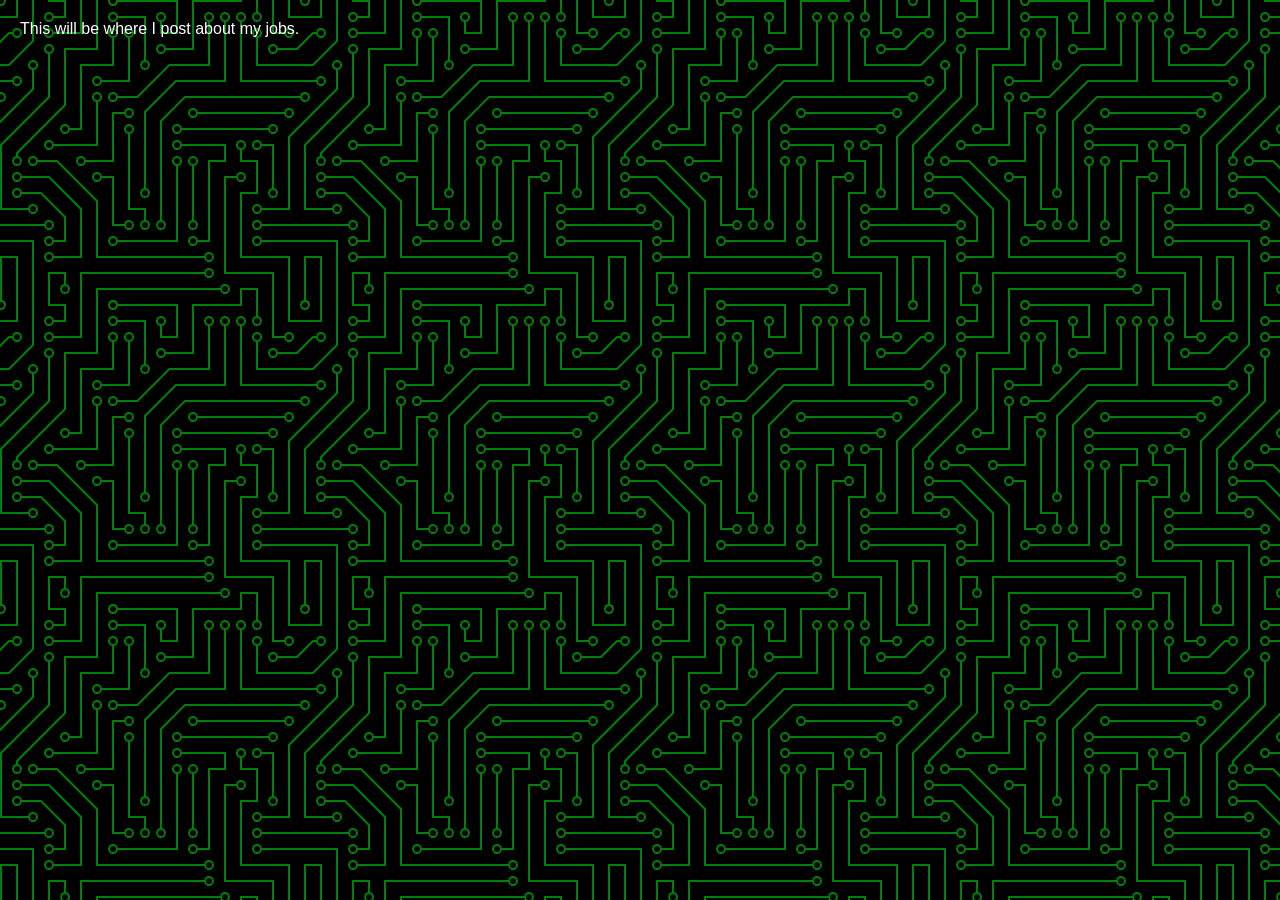
==== exp.html @ b69b8bd5 "added a lot of stuff including other pages" ====
<!DOCTYPE html>
<html lang="en">    
<head>
    <meta charset="UTF-8">
    <meta name="viewport" content="width=device-width, initial-scale=1.0">
    <title>Hector's Website</title>
    <meta name="description" content="Welcome to Hector Aguilar's personal website.">
    <meta name="author" content="Hector Aguilar Giron">
    <link rel="stylesheet" href="assets/css/style.css">
</head>
<body class="body">
    This will be where I post about my jobs.
</body>
</html>
---- assets/css/style.css ----
.body {
    background-image: url("data:image/svg+xml,%3Csvg xmlns='http://www.w3.org/2000/svg' viewBox='0 0 304 304' width='304' height='304'%3E%3Cpath fill='%2300ff11' fill-opacity='0.5' d='M44.1 224a5 5 0 1 1 0 2H0v-2h44.1zm160 48a5 5 0 1 1 0 2H82v-2h122.1zm57.8-46a5 5 0 1 1 0-2H304v2h-42.1zm0 16a5 5 0 1 1 0-2H304v2h-42.1zm6.2-114a5 5 0 1 1 0 2h-86.2a5 5 0 1 1 0-2h86.2zm-256-48a5 5 0 1 1 0 2H0v-2h12.1zm185.8 34a5 5 0 1 1 0-2h86.2a5 5 0 1 1 0 2h-86.2zM258 12.1a5 5 0 1 1-2 0V0h2v12.1zm-64 208a5 5 0 1 1-2 0v-54.2a5 5 0 1 1 2 0v54.2zm48-198.2V80h62v2h-64V21.9a5 5 0 1 1 2 0zm16 16V64h46v2h-48V37.9a5 5 0 1 1 2 0zm-128 96V208h16v12.1a5 5 0 1 1-2 0V210h-16v-76.1a5 5 0 1 1 2 0zm-5.9-21.9a5 5 0 1 1 0 2H114v48H85.9a5 5 0 1 1 0-2H112v-48h12.1zm-6.2 130a5 5 0 1 1 0-2H176v-74.1a5 5 0 1 1 2 0V242h-60.1zm-16-64a5 5 0 1 1 0-2H114v48h10.1a5 5 0 1 1 0 2H112v-48h-10.1zM66 284.1a5 5 0 1 1-2 0V274H50v30h-2v-32h18v12.1zM236.1 176a5 5 0 1 1 0 2H226v94h48v32h-2v-30h-48v-98h12.1zm25.8-30a5 5 0 1 1 0-2H274v44.1a5 5 0 1 1-2 0V146h-10.1zm-64 96a5 5 0 1 1 0-2H208v-80h16v-14h-42.1a5 5 0 1 1 0-2H226v18h-16v80h-12.1zm86.2-210a5 5 0 1 1 0 2H272V0h2v32h10.1zM98 101.9V146H53.9a5 5 0 1 1 0-2H96v-42.1a5 5 0 1 1 2 0zM53.9 34a5 5 0 1 1 0-2H80V0h2v34H53.9zm60.1 3.9V66H82v64H69.9a5 5 0 1 1 0-2H80V64h32V37.9a5 5 0 1 1 2 0zM101.9 82a5 5 0 1 1 0-2H128V37.9a5 5 0 1 1 2 0V82h-28.1zm16-64a5 5 0 1 1 0-2H146v44.1a5 5 0 1 1-2 0V18h-26.1zm102.2 270a5 5 0 1 1 0 2H98v14h-2v-16h124.1zM242 149.9V160h16v34h-16v62h48v48h-2v-46h-48v-66h16v-30h-16v-12.1a5 5 0 1 1 2 0zM53.9 18a5 5 0 1 1 0-2H64V2H48V0h18v18H53.9zm112 32a5 5 0 1 1 0-2H192V0h50v2h-48v48h-28.1zm-48-48a5 5 0 0 1-9.8-2h2.07a3 3 0 1 0 5.66 0H178v34h-18V21.9a5 5 0 1 1 2 0V32h14V2h-58.1zm0 96a5 5 0 1 1 0-2H137l32-32h39V21.9a5 5 0 1 1 2 0V66h-40.17l-32 32H117.9zm28.1 90.1a5 5 0 1 1-2 0v-76.51L175.59 80H224V21.9a5 5 0 1 1 2 0V82h-49.59L146 112.41v75.69zm16 32a5 5 0 1 1-2 0v-99.51L184.59 96H300.1a5 5 0 0 1 3.9-3.9v2.07a3 3 0 0 0 0 5.66v2.07a5 5 0 0 1-3.9-3.9H185.41L162 121.41v98.69zm-144-64a5 5 0 1 1-2 0v-3.51l48-48V48h32V0h2v50H66v55.41l-48 48v2.69zM50 53.9v43.51l-48 48V208h26.1a5 5 0 1 1 0 2H0v-65.41l48-48V53.9a5 5 0 1 1 2 0zm-16 16V89.41l-34 34v-2.82l32-32V69.9a5 5 0 1 1 2 0zM12.1 32a5 5 0 1 1 0 2H9.41L0 43.41V40.6L8.59 32h3.51zm265.8 18a5 5 0 1 1 0-2h18.69l7.41-7.41v2.82L297.41 50H277.9zm-16 160a5 5 0 1 1 0-2H288v-71.41l16-16v2.82l-14 14V210h-28.1zm-208 32a5 5 0 1 1 0-2H64v-22.59L40.59 194H21.9a5 5 0 1 1 0-2H41.41L66 216.59V242H53.9zm150.2 14a5 5 0 1 1 0 2H96v-56.6L56.6 162H37.9a5 5 0 1 1 0-2h19.5L98 200.6V256h106.1zm-150.2 2a5 5 0 1 1 0-2H80v-46.59L48.59 178H21.9a5 5 0 1 1 0-2H49.41L82 208.59V258H53.9zM34 39.8v1.61L9.41 66H0v-2h8.59L32 40.59V0h2v39.8zM2 300.1a5 5 0 0 1 3.9 3.9H3.83A3 3 0 0 0 0 302.17V256h18v48h-2v-46H2v42.1zM34 241v63h-2v-62H0v-2h34v1zM17 18H0v-2h16V0h2v18h-1zm273-2h14v2h-16V0h2v16zm-32 273v15h-2v-14h-14v14h-2v-16h18v1zM0 92.1A5.02 5.02 0 0 1 6 97a5 5 0 0 1-6 4.9v-2.07a3 3 0 1 0 0-5.66V92.1zM80 272h2v32h-2v-32zm37.9 32h-2.07a3 3 0 0 0-5.66 0h-2.07a5 5 0 0 1 9.8 0zM5.9 0A5.02 5.02 0 0 1 0 5.9V3.83A3 3 0 0 0 3.83 0H5.9zm294.2 0h2.07A3 3 0 0 0 304 3.83V5.9a5 5 0 0 1-3.9-5.9zm3.9 300.1v2.07a3 3 0 0 0-1.83 1.83h-2.07a5 5 0 0 1 3.9-3.9zM97 100a3 3 0 1 0 0-6 3 3 0 0 0 0 6zm0-16a3 3 0 1 0 0-6 3 3 0 0 0 0 6zm16 16a3 3 0 1 0 0-6 3 3 0 0 0 0 6zm16 16a3 3 0 1 0 0-6 3 3 0 0 0 0 6zm0 16a3 3 0 1 0 0-6 3 3 0 0 0 0 6zm-48 32a3 3 0 1 0 0-6 3 3 0 0 0 0 6zm16 16a3 3 0 1 0 0-6 3 3 0 0 0 0 6zm32 48a3 3 0 1 0 0-6 3 3 0 0 0 0 6zm-16 16a3 3 0 1 0 0-6 3 3 0 0 0 0 6zm32-16a3 3 0 1 0 0-6 3 3 0 0 0 0 6zm0-32a3 3 0 1 0 0-6 3 3 0 0 0 0 6zm16 32a3 3 0 1 0 0-6 3 3 0 0 0 0 6zm32 16a3 3 0 1 0 0-6 3 3 0 0 0 0 6zm0-16a3 3 0 1 0 0-6 3 3 0 0 0 0 6zm-16-64a3 3 0 1 0 0-6 3 3 0 0 0 0 6zm16 0a3 3 0 1 0 0-6 3 3 0 0 0 0 6zm16 96a3 3 0 1 0 0-6 3 3 0 0 0 0 6zm0 16a3 3 0 1 0 0-6 3 3 0 0 0 0 6zm16 16a3 3 0 1 0 0-6 3 3 0 0 0 0 6zm16-144a3 3 0 1 0 0-6 3 3 0 0 0 0 6zm0 32a3 3 0 1 0 0-6 3 3 0 0 0 0 6zm16-32a3 3 0 1 0 0-6 3 3 0 0 0 0 6zm16-16a3 3 0 1 0 0-6 3 3 0 0 0 0 6zm-96 0a3 3 0 1 0 0-6 3 3 0 0 0 0 6zm0 16a3 3 0 1 0 0-6 3 3 0 0 0 0 6zm16-32a3 3 0 1 0 0-6 3 3 0 0 0 0 6zm96 0a3 3 0 1 0 0-6 3 3 0 0 0 0 6zm-16-64a3 3 0 1 0 0-6 3 3 0 0 0 0 6zm16-16a3 3 0 1 0 0-6 3 3 0 0 0 0 6zm-32 0a3 3 0 1 0 0-6 3 3 0 0 0 0 6zm0-16a3 3 0 1 0 0-6 3 3 0 0 0 0 6zm-16 0a3 3 0 1 0 0-6 3 3 0 0 0 0 6zm-16 0a3 3 0 1 0 0-6 3 3 0 0 0 0 6zm-16 0a3 3 0 1 0 0-6 3 3 0 0 0 0 6zM49 36a3 3 0 1 0 0-6 3 3 0 0 0 0 6zm-32 0a3 3 0 1 0 0-6 3 3 0 0 0 0 6zm32 16a3 3 0 1 0 0-6 3 3 0 0 0 0 6zM33 68a3 3 0 1 0 0-6 3 3 0 0 0 0 6zm16-48a3 3 0 1 0 0-6 3 3 0 0 0 0 6zm0 240a3 3 0 1 0 0-6 3 3 0 0 0 0 6zm16 32a3 3 0 1 0 0-6 3 3 0 0 0 0 6zm-16-64a3 3 0 1 0 0-6 3 3 0 0 0 0 6zm0 16a3 3 0 1 0 0-6 3 3 0 0 0 0 6zm-16-32a3 3 0 1 0 0-6 3 3 0 0 0 0 6zm80-176a3 3 0 1 0 0-6 3 3 0 0 0 0 6zm16 0a3 3 0 1 0 0-6 3 3 0 0 0 0 6zm-16-16a3 3 0 1 0 0-6 3 3 0 0 0 0 6zm32 48a3 3 0 1 0 0-6 3 3 0 0 0 0 6zm16-16a3 3 0 1 0 0-6 3 3 0 0 0 0 6zm0-32a3 3 0 1 0 0-6 3 3 0 0 0 0 6zm112 176a3 3 0 1 0 0-6 3 3 0 0 0 0 6zm-16 16a3 3 0 1 0 0-6 3 3 0 0 0 0 6zm0 16a3 3 0 1 0 0-6 3 3 0 0 0 0 6zm0 16a3 3 0 1 0 0-6 3 3 0 0 0 0 6zM17 180a3 3 0 1 0 0-6 3 3 0 0 0 0 6zm0 16a3 3 0 1 0 0-6 3 3 0 0 0 0 6zm0-32a3 3 0 1 0 0-6 3 3 0 0 0 0 6zm16 0a3 3 0 1 0 0-6 3 3 0 0 0 0 6zM17 84a3 3 0 1 0 0-6 3 3 0 0 0 0 6zm32 64a3 3 0 1 0 0-6 3 3 0 0 0 0 6zm16-16a3 3 0 1 0 0-6 3 3 0 0 0 0 6z'%3E%3C/path%3E%3C/svg%3E");
    background-color: #000000;
    color: #ffffff;
    font-family: Arial, sans-serif;
    margin: 0;
    padding: 20px;
}

header.primary {
    background-color: #000000;
    padding: 20px;
    text-align: center;
    border-radius: 8px;
    
}

header.primary h1 {
    margin: 0;
    font-size: 3em;
    color: #ffffff;
}
nav.primary ul{
  padding:0;
  display:flex;
  flex-direction:row;
  justify-content:center;
  gap:30px;
  color: #ffffff;
}

nav.primary ul li{
  list-style-type:none;
  
}

nav.primary ul li a{
  background-color:rgba(0,0,0,.4);
  padding: 10px 20px;
  border: 1px solid #04ff00;
  border-radius: 8px;
  transition: .5s;
  display:block;
  color: #ffffff;
  text-decoration: none;
}

nav.primary ul li a:hover {
   background-color: rgba(255, 255, 255, 0.3);
   color: #ffffff;
}
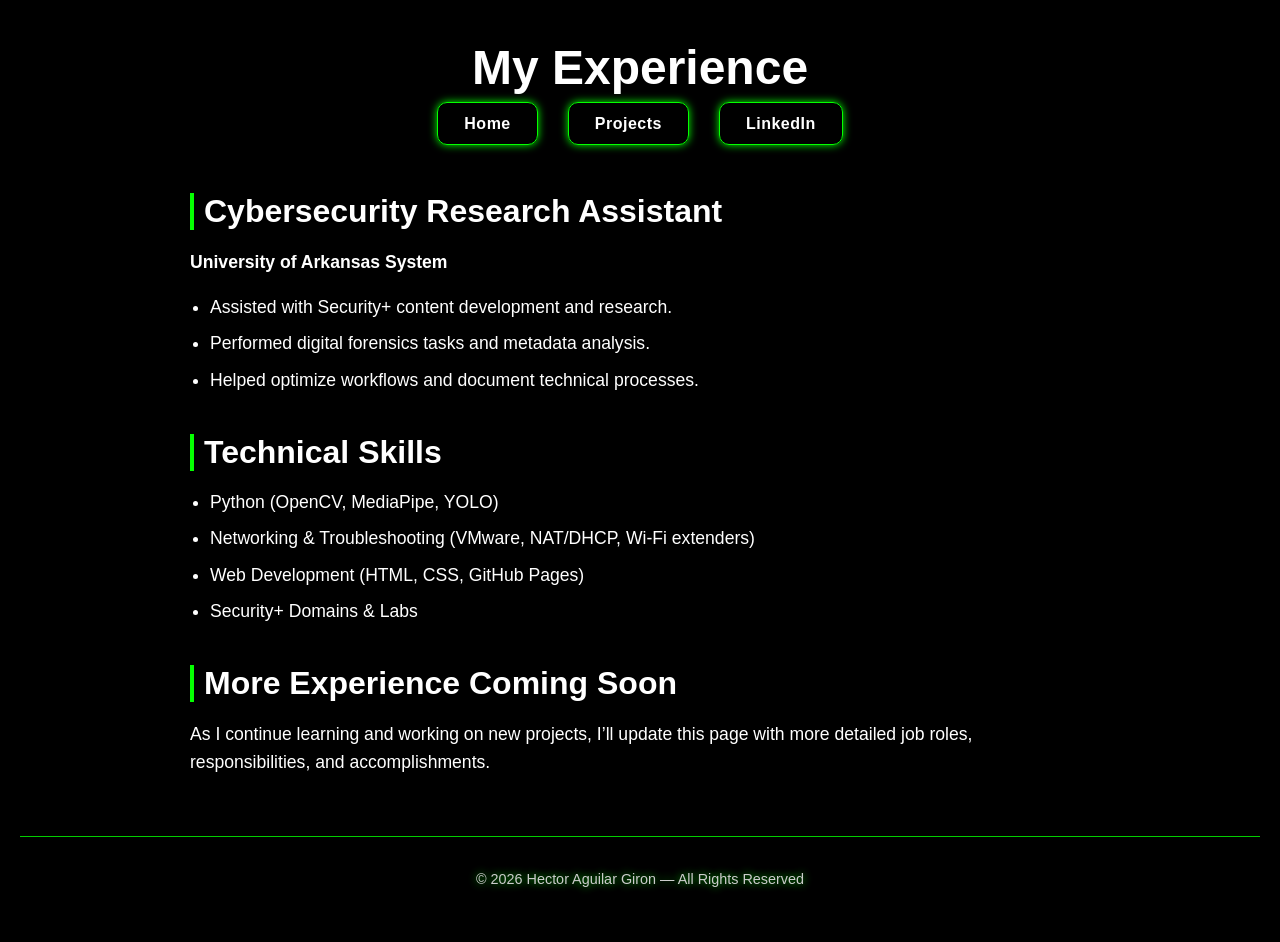
==== commit 6158c5ee: "made some changes" ====
--- a/exp.html
+++ b/exp.html
@@ -3,12 +3,60 @@
 <head>
     <meta charset="UTF-8">
     <meta name="viewport" content="width=device-width, initial-scale=1.0">
-    <title>Hector's Website</title>
-    <meta name="description" content="Welcome to Hector Aguilar's personal website.">
+    <title>Experience – Hector Aguilar</title>
+    <meta name="description" content="Work experience of Hector Aguilar Giron">
     <meta name="author" content="Hector Aguilar Giron">
     <link rel="stylesheet" href="assets/css/style.css">
 </head>
+
 <body class="body">
-    This will be where I post about my jobs.
+
+<header class="primary">
+    <h1>My Experience</h1>
+    <nav class="primary">
+        <ul>
+            <li><a href="index.html">Home</a></li>
+            <li><a href="projects.html">Projects</a></li>
+            <li><a href="https://www.linkedin.com/in/hector-aguilar-giron-466237345/" target="_blank">LinkedIn</a></li>
+        </ul>
+    </nav>
+</header>
+
+<main>
+
+    <section>
+        <h2>Cybersecurity Research Assistant</h2>
+        <p><strong>University of Arkansas System</strong></p>
+        <ul>
+            <li>Assisted with Security+ content development and research.</li>
+            <li>Performed digital forensics tasks and metadata analysis.</li>
+            <li>Helped optimize workflows and document technical processes.</li>
+        </ul>
+    </section>
+
+    <section>
+        <h2>Technical Skills</h2>
+        <ul>
+            <li>Python (OpenCV, MediaPipe, YOLO)</li>
+            <li>Networking & Troubleshooting (VMware, NAT/DHCP, Wi-Fi extenders)</li>
+            <li>Web Development (HTML, CSS, GitHub Pages)</li>
+            <li>Security+ Domains & Labs</li>
+        </ul>
+    </section>
+
+    <section>
+        <h2>More Experience Coming Soon</h2>
+        <p>
+            As I continue learning and working on new projects, I’ll update this page with 
+            more detailed job roles, responsibilities, and accomplishments.
+        </p>
+    </section>
+
+</main>
+
+<footer class="site-footer">
+    <p>© 2026 Hector Aguilar Giron — All Rights Reserved</p>
+</footer>
+
 </body>
-</html>+</html>
--- a/assets/css/style.css
+++ b/assets/css/style.css
@@ -1,52 +1,110 @@
-.body {
-    background-image: url("data:image/svg+xml,%3Csvg xmlns='http://www.w3.org/2000/svg' viewBox='0 0 304 304' width='304' height='304'%3E%3Cpath fill='%2300ff11' fill-opacity='0.5' d='M44.1 224a5 5 0 1 1 0 2H0v-2h44.1zm160 48a5 5 0 1 1 0 2H82v-2h122.1zm57.8-46a5 5 0 1 1 0-2H304v2h-42.1zm0 16a5 5 0 1 1 0-2H304v2h-42.1zm6.2-114a5 5 0 1 1 0 2h-86.2a5 5 0 1 1 0-2h86.2zm-256-48a5 5 0 1 1 0 2H0v-2h12.1zm185.8 34a5 5 0 1 1 0-2h86.2a5 5 0 1 1 0 2h-86.2zM258 12.1a5 5 0 1 1-2 0V0h2v12.1zm-64 208a5 5 0 1 1-2 0v-54.2a5 5 0 1 1 2 0v54.2zm48-198.2V80h62v2h-64V21.9a5 5 0 1 1 2 0zm16 16V64h46v2h-48V37.9a5 5 0 1 1 2 0zm-128 96V208h16v12.1a5 5 0 1 1-2 0V210h-16v-76.1a5 5 0 1 1 2 0zm-5.9-21.9a5 5 0 1 1 0 2H114v48H85.9a5 5 0 1 1 0-2H112v-48h12.1zm-6.2 130a5 5 0 1 1 0-2H176v-74.1a5 5 0 1 1 2 0V242h-60.1zm-16-64a5 5 0 1 1 0-2H114v48h10.1a5 5 0 1 1 0 2H112v-48h-10.1zM66 284.1a5 5 0 1 1-2 0V274H50v30h-2v-32h18v12.1zM236.1 176a5 5 0 1 1 0 2H226v94h48v32h-2v-30h-48v-98h12.1zm25.8-30a5 5 0 1 1 0-2H274v44.1a5 5 0 1 1-2 0V146h-10.1zm-64 96a5 5 0 1 1 0-2H208v-80h16v-14h-42.1a5 5 0 1 1 0-2H226v18h-16v80h-12.1zm86.2-210a5 5 0 1 1 0 2H272V0h2v32h10.1zM98 101.9V146H53.9a5 5 0 1 1 0-2H96v-42.1a5 5 0 1 1 2 0zM53.9 34a5 5 0 1 1 0-2H80V0h2v34H53.9zm60.1 3.9V66H82v64H69.9a5 5 0 1 1 0-2H80V64h32V37.9a5 5 0 1 1 2 0zM101.9 82a5 5 0 1 1 0-2H128V37.9a5 5 0 1 1 2 0V82h-28.1zm16-64a5 5 0 1 1 0-2H146v44.1a5 5 0 1 1-2 0V18h-26.1zm102.2 270a5 5 0 1 1 0 2H98v14h-2v-16h124.1zM242 149.9V160h16v34h-16v62h48v48h-2v-46h-48v-66h16v-30h-16v-12.1a5 5 0 1 1 2 0zM53.9 18a5 5 0 1 1 0-2H64V2H48V0h18v18H53.9zm112 32a5 5 0 1 1 0-2H192V0h50v2h-48v48h-28.1zm-48-48a5 5 0 0 1-9.8-2h2.07a3 3 0 1 0 5.66 0H178v34h-18V21.9a5 5 0 1 1 2 0V32h14V2h-58.1zm0 96a5 5 0 1 1 0-2H137l32-32h39V21.9a5 5 0 1 1 2 0V66h-40.17l-32 32H117.9zm28.1 90.1a5 5 0 1 1-2 0v-76.51L175.59 80H224V21.9a5 5 0 1 1 2 0V82h-49.59L146 112.41v75.69zm16 32a5 5 0 1 1-2 0v-99.51L184.59 96H300.1a5 5 0 0 1 3.9-3.9v2.07a3 3 0 0 0 0 5.66v2.07a5 5 0 0 1-3.9-3.9H185.41L162 121.41v98.69zm-144-64a5 5 0 1 1-2 0v-3.51l48-48V48h32V0h2v50H66v55.41l-48 48v2.69zM50 53.9v43.51l-48 48V208h26.1a5 5 0 1 1 0 2H0v-65.41l48-48V53.9a5 5 0 1 1 2 0zm-16 16V89.41l-34 34v-2.82l32-32V69.9a5 5 0 1 1 2 0zM12.1 32a5 5 0 1 1 0 2H9.41L0 43.41V40.6L8.59 32h3.51zm265.8 18a5 5 0 1 1 0-2h18.69l7.41-7.41v2.82L297.41 50H277.9zm-16 160a5 5 0 1 1 0-2H288v-71.41l16-16v2.82l-14 14V210h-28.1zm-208 32a5 5 0 1 1 0-2H64v-22.59L40.59 194H21.9a5 5 0 1 1 0-2H41.41L66 216.59V242H53.9zm150.2 14a5 5 0 1 1 0 2H96v-56.6L56.6 162H37.9a5 5 0 1 1 0-2h19.5L98 200.6V256h106.1zm-150.2 2a5 5 0 1 1 0-2H80v-46.59L48.59 178H21.9a5 5 0 1 1 0-2H49.41L82 208.59V258H53.9zM34 39.8v1.61L9.41 66H0v-2h8.59L32 40.59V0h2v39.8zM2 300.1a5 5 0 0 1 3.9 3.9H3.83A3 3 0 0 0 0 302.17V256h18v48h-2v-46H2v42.1zM34 241v63h-2v-62H0v-2h34v1zM17 18H0v-2h16V0h2v18h-1zm273-2h14v2h-16V0h2v16zm-32 273v15h-2v-14h-14v14h-2v-16h18v1zM0 92.1A5.02 5.02 0 0 1 6 97a5 5 0 0 1-6 4.9v-2.07a3 3 0 1 0 0-5.66V92.1zM80 272h2v32h-2v-32zm37.9 32h-2.07a3 3 0 0 0-5.66 0h-2.07a5 5 0 0 1 9.8 0zM5.9 0A5.02 5.02 0 0 1 0 5.9V3.83A3 3 0 0 0 3.83 0H5.9zm294.2 0h2.07A3 3 0 0 0 304 3.83V5.9a5 5 0 0 1-3.9-5.9zm3.9 300.1v2.07a3 3 0 0 0-1.83 1.83h-2.07a5 5 0 0 1 3.9-3.9zM97 100a3 3 0 1 0 0-6 3 3 0 0 0 0 6zm0-16a3 3 0 1 0 0-6 3 3 0 0 0 0 6zm16 16a3 3 0 1 0 0-6 3 3 0 0 0 0 6zm16 16a3 3 0 1 0 0-6 3 3 0 0 0 0 6zm0 16a3 3 0 1 0 0-6 3 3 0 0 0 0 6zm-48 32a3 3 0 1 0 0-6 3 3 0 0 0 0 6zm16 16a3 3 0 1 0 0-6 3 3 0 0 0 0 6zm32 48a3 3 0 1 0 0-6 3 3 0 0 0 0 6zm-16 16a3 3 0 1 0 0-6 3 3 0 0 0 0 6zm32-16a3 3 0 1 0 0-6 3 3 0 0 0 0 6zm0-32a3 3 0 1 0 0-6 3 3 0 0 0 0 6zm16 32a3 3 0 1 0 0-6 3 3 0 0 0 0 6zm32 16a3 3 0 1 0 0-6 3 3 0 0 0 0 6zm0-16a3 3 0 1 0 0-6 3 3 0 0 0 0 6zm-16-64a3 3 0 1 0 0-6 3 3 0 0 0 0 6zm16 0a3 3 0 1 0 0-6 3 3 0 0 0 0 6zm16 96a3 3 0 1 0 0-6 3 3 0 0 0 0 6zm0 16a3 3 0 1 0 0-6 3 3 0 0 0 0 6zm16 16a3 3 0 1 0 0-6 3 3 0 0 0 0 6zm16-144a3 3 0 1 0 0-6 3 3 0 0 0 0 6zm0 32a3 3 0 1 0 0-6 3 3 0 0 0 0 6zm16-32a3 3 0 1 0 0-6 3 3 0 0 0 0 6zm16-16a3 3 0 1 0 0-6 3 3 0 0 0 0 6zm-96 0a3 3 0 1 0 0-6 3 3 0 0 0 0 6zm0 16a3 3 0 1 0 0-6 3 3 0 0 0 0 6zm16-32a3 3 0 1 0 0-6 3 3 0 0 0 0 6zm96 0a3 3 0 1 0 0-6 3 3 0 0 0 0 6zm-16-64a3 3 0 1 0 0-6 3 3 0 0 0 0 6zm16-16a3 3 0 1 0 0-6 3 3 0 0 0 0 6zm-32 0a3 3 0 1 0 0-6 3 3 0 0 0 0 6zm0-16a3 3 0 1 0 0-6 3 3 0 0 0 0 6zm-16 0a3 3 0 1 0 0-6 3 3 0 0 0 0 6zm-16 0a3 3 0 1 0 0-6 3 3 0 0 0 0 6zm-16 0a3 3 0 1 0 0-6 3 3 0 0 0 0 6zM49 36a3 3 0 1 0 0-6 3 3 0 0 0 0 6zm-32 0a3 3 0 1 0 0-6 3 3 0 0 0 0 6zm32 16a3 3 0 1 0 0-6 3 3 0 0 0 0 6zM33 68a3 3 0 1 0 0-6 3 3 0 0 0 0 6zm16-48a3 3 0 1 0 0-6 3 3 0 0 0 0 6zm0 240a3 3 0 1 0 0-6 3 3 0 0 0 0 6zm16 32a3 3 0 1 0 0-6 3 3 0 0 0 0 6zm-16-64a3 3 0 1 0 0-6 3 3 0 0 0 0 6zm0 16a3 3 0 1 0 0-6 3 3 0 0 0 0 6zm-16-32a3 3 0 1 0 0-6 3 3 0 0 0 0 6zm80-176a3 3 0 1 0 0-6 3 3 0 0 0 0 6zm16 0a3 3 0 1 0 0-6 3 3 0 0 0 0 6zm-16-16a3 3 0 1 0 0-6 3 3 0 0 0 0 6zm32 48a3 3 0 1 0 0-6 3 3 0 0 0 0 6zm16-16a3 3 0 1 0 0-6 3 3 0 0 0 0 6zm0-32a3 3 0 1 0 0-6 3 3 0 0 0 0 6zm112 176a3 3 0 1 0 0-6 3 3 0 0 0 0 6zm-16 16a3 3 0 1 0 0-6 3 3 0 0 0 0 6zm0 16a3 3 0 1 0 0-6 3 3 0 0 0 0 6zm0 16a3 3 0 1 0 0-6 3 3 0 0 0 0 6zM17 180a3 3 0 1 0 0-6 3 3 0 0 0 0 6zm0 16a3 3 0 1 0 0-6 3 3 0 0 0 0 6zm0-32a3 3 0 1 0 0-6 3 3 0 0 0 0 6zm16 0a3 3 0 1 0 0-6 3 3 0 0 0 0 6zM17 84a3 3 0 1 0 0-6 3 3 0 0 0 0 6zm32 64a3 3 0 1 0 0-6 3 3 0 0 0 0 6zm16-16a3 3 0 1 0 0-6 3 3 0 0 0 0 6z'%3E%3C/path%3E%3C/svg%3E");
+/* RESET */
+*, *::before, *::after {
+    box-sizing: border-box;
+}
+
+/* BACKGROUND + GLOBAL */
+body, .body {
+    background-image: url("data:image/svg+xml,%3Csvg xmlns='http://www.w3.org/2000/svg' ... %3C/svg%3E");
     background-color: #000000;
     color: #ffffff;
     font-family: Arial, sans-serif;
     margin: 0;
     padding: 20px;
+    overflow-x: hidden;
 }
 
+/* HEADER */
 header.primary {
     background-color: #000000;
     padding: 20px;
     text-align: center;
     border-radius: 8px;
-    
 }
 
 header.primary h1 {
     margin: 0;
-    font-size: 3em;
+    font-size: clamp(1.5rem, 6vw, 3em);
     color: #ffffff;
-}
-nav.primary ul{
-  padding:0;
-  display:flex;
-  flex-direction:row;
-  justify-content:center;
-  gap:30px;
-  color: #ffffff;
+    padding-bottom: 20px;
 }
 
-nav.primary ul li{
-  list-style-type:none;
-  
+/* NAVIGATION */
+nav.primary ul {
+    padding: 0;
+    margin: 0;
+    display: flex;
+    justify-content: center;
+    gap: 30px;
 }
 
-nav.primary ul li a{
-  background-color:rgba(0,0,0,.4);
-  padding: 10px 20px;
-  border: 1px solid #04ff00;
-  border-radius: 8px;
-  transition: .5s;
-  display:block;
-  color: #ffffff;
-  text-decoration: none;
+nav.primary ul li {
+    list-style: none;
+}
+
+/* PRETTY BUTTONS */
+nav.primary ul li a {
+    background: rgba(0, 0, 0, 0.4);
+    padding: 12px 26px;
+    border: 1px solid #04ff00;
+    border-radius: 10px;
+    color: #ffffff;
+    text-decoration: none;
+    font-weight: bold;
+    letter-spacing: 0.5px;
+    transition: 0.3s ease;
+    box-shadow: 0 0 8px #04ff00;
 }
 
 nav.primary ul li a:hover {
-   background-color: rgba(255, 255, 255, 0.3);
-   color: #ffffff;
+    background: #04ff00;
+    color: #000000;
+    box-shadow: 0 0 15px #04ff00, 0 0 30px #04ff00;
+    transform: translateY(-3px);
 }
 
+/* MAIN CONTENT */
+main {
+    max-width: 900px;
+    margin: 40px auto;
+}
+
+section {
+    margin-bottom: 40px;
+}
+
+section h2 {
+    font-size: 2rem;
+    margin-bottom: 10px;
+    border-left: 4px solid #04ff00;
+    padding-left: 10px;
+}
+
+section p, section ul {
+    font-size: 1.1rem;
+    line-height: 1.6;
+}
+
+section ul {
+    padding-left: 20px;
+}
+
+section ul li {
+    margin-bottom: 8px;
+}
+
+/* FOOTER */
+.site-footer {
+    margin-top: 60px;
+    padding: 20px;
+    text-align: center;
+    color: #ffffff;
+    border-top: 1px solid #04ff00;
+    opacity: 0.8;
+    font-size: 0.9rem;
+    text-shadow: 0 0 8px #04ff00;
+}
+
+.site-footer:hover {
+    opacity: 1;
+}
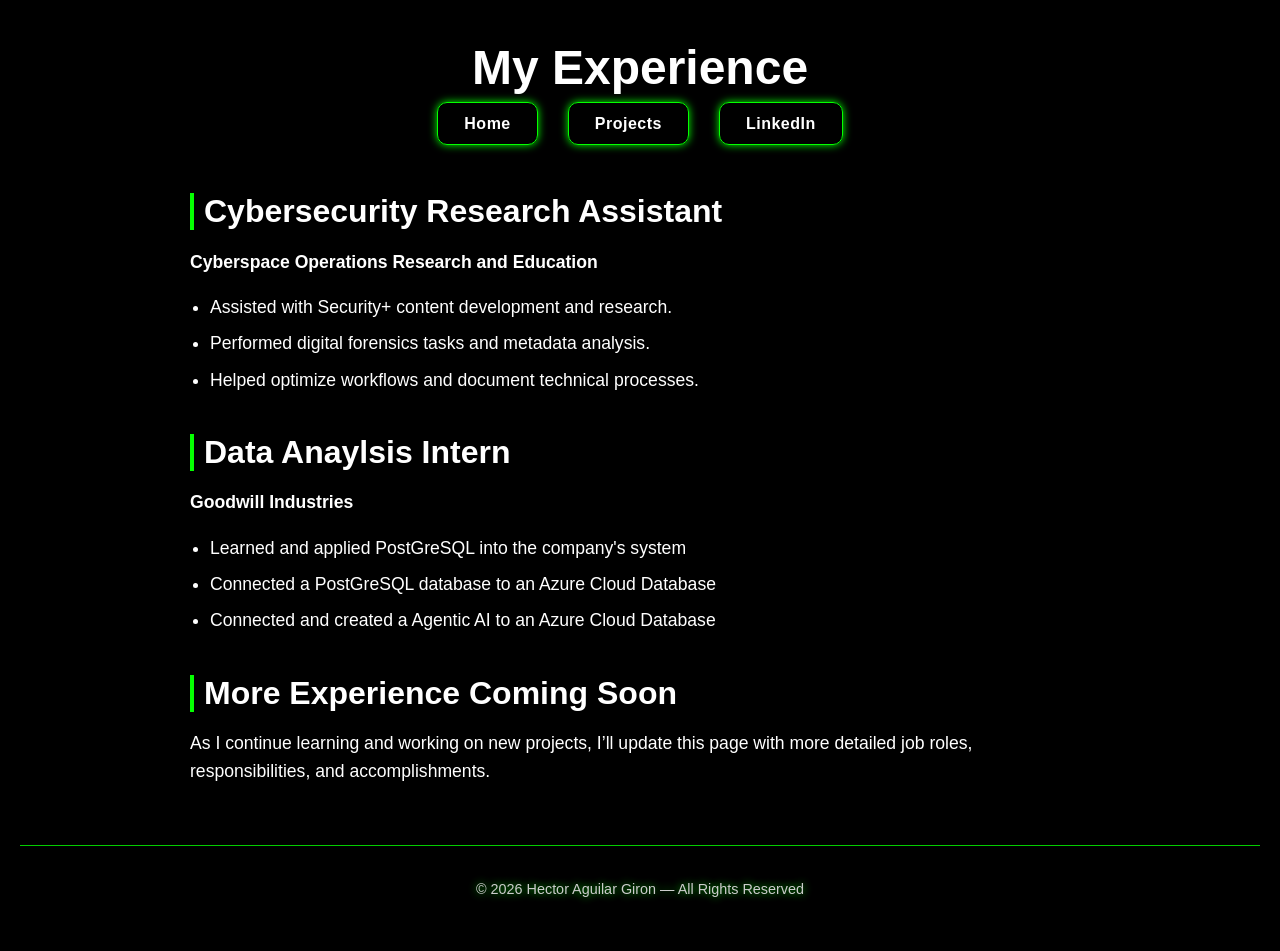
==== commit 8fa38a4d: "added experince" ====
--- a/exp.html
+++ b/exp.html
@@ -26,7 +26,7 @@
 
     <section>
         <h2>Cybersecurity Research Assistant</h2>
-        <p><strong>University of Arkansas System</strong></p>
+        <p><strong>Cyberspace Operations Research and Education</strong></p>
         <ul>
             <li>Assisted with Security+ content development and research.</li>
             <li>Performed digital forensics tasks and metadata analysis.</li>
@@ -35,12 +35,12 @@
     </section>
 
     <section>
-        <h2>Technical Skills</h2>
+        <h2>Data Anaylsis Intern</h2>
+        <p><strong>Goodwill Industries</strong></p>
         <ul>
-            <li>Python (OpenCV, MediaPipe, YOLO)</li>
-            <li>Networking & Troubleshooting (VMware, NAT/DHCP, Wi-Fi extenders)</li>
-            <li>Web Development (HTML, CSS, GitHub Pages)</li>
-            <li>Security+ Domains & Labs</li>
+            <li>Learned and applied PostGreSQL into the company's system</li>
+            <li>Connected a PostGreSQL database to an Azure Cloud Database</li>
+            <li>Connected and created a Agentic AI to an Azure Cloud Database</li>
         </ul>
     </section>
 
--- a/assets/css/style.css
+++ b/assets/css/style.css
@@ -108,3 +108,48 @@
 .site-footer:hover {
     opacity: 1;
 }
+
+/* MOBILE — FULL PHONE COMPATIBILITY */
+@media (max-width: 700px) {
+
+    body {
+        padding: 10px;
+    }
+
+    /* Stack nav buttons cleanly */
+    nav.primary ul {
+        flex-direction: column;
+        gap: 20px;              /* ← adds real spacing between buttons */
+        width: 100%;
+        padding: 0;
+    }
+
+    nav.primary ul li {
+        width: 100%;            /* ← ensures each button gets its own row */
+    }
+
+    nav.primary ul li a {
+        display: block;         /* ← prevents overlap */
+        width: 100%;
+        text-align: center;
+        padding: 16px;
+        white-space: normal;
+        font-size: 1.05rem;
+        box-sizing: border-box; /* ← ensures glow doesn’t push it outward */
+    }
+
+    main {
+        margin: 20px auto;
+        padding: 0 6px;
+    }
+
+    section h2 {
+        font-size: 1.5rem;
+    }
+
+    .site-footer {
+        font-size: 0.85rem;
+        padding: 16px;
+    }
+}
+
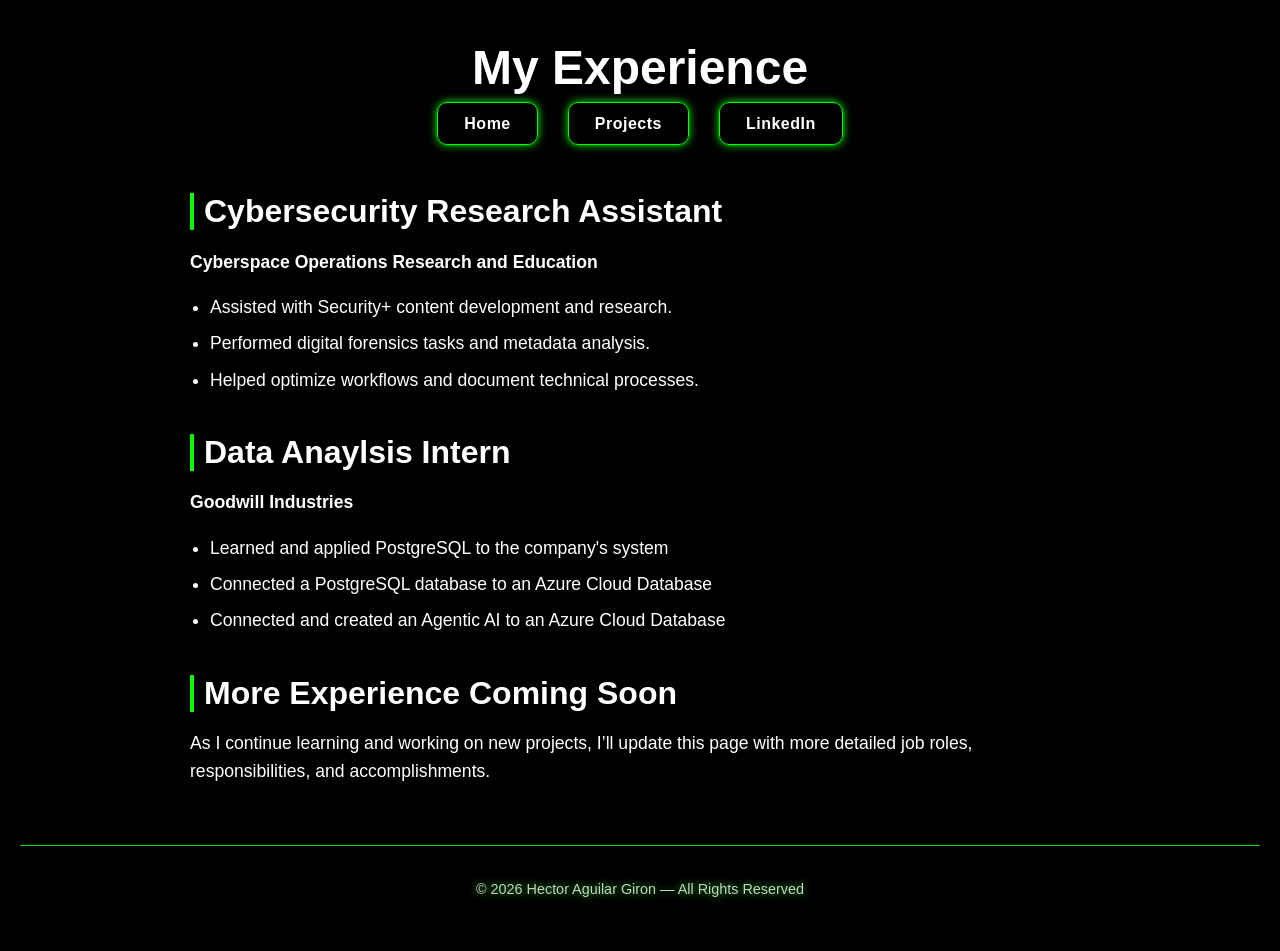
==== commit 45bf78cd: "Fix spelling of 'PostGreSQL' to 'PostgreSQL'" ====
--- a/exp.html
+++ b/exp.html
@@ -38,9 +38,9 @@
         <h2>Data Anaylsis Intern</h2>
         <p><strong>Goodwill Industries</strong></p>
         <ul>
-            <li>Learned and applied PostGreSQL into the company's system</li>
-            <li>Connected a PostGreSQL database to an Azure Cloud Database</li>
-            <li>Connected and created a Agentic AI to an Azure Cloud Database</li>
+            <li>Learned and applied PostgreSQL to the company's system</li>
+            <li>Connected a PostgreSQL database to an Azure Cloud Database</li>
+            <li>Connected and created an Agentic AI to an Azure Cloud Database</li>
         </ul>
     </section>
 
